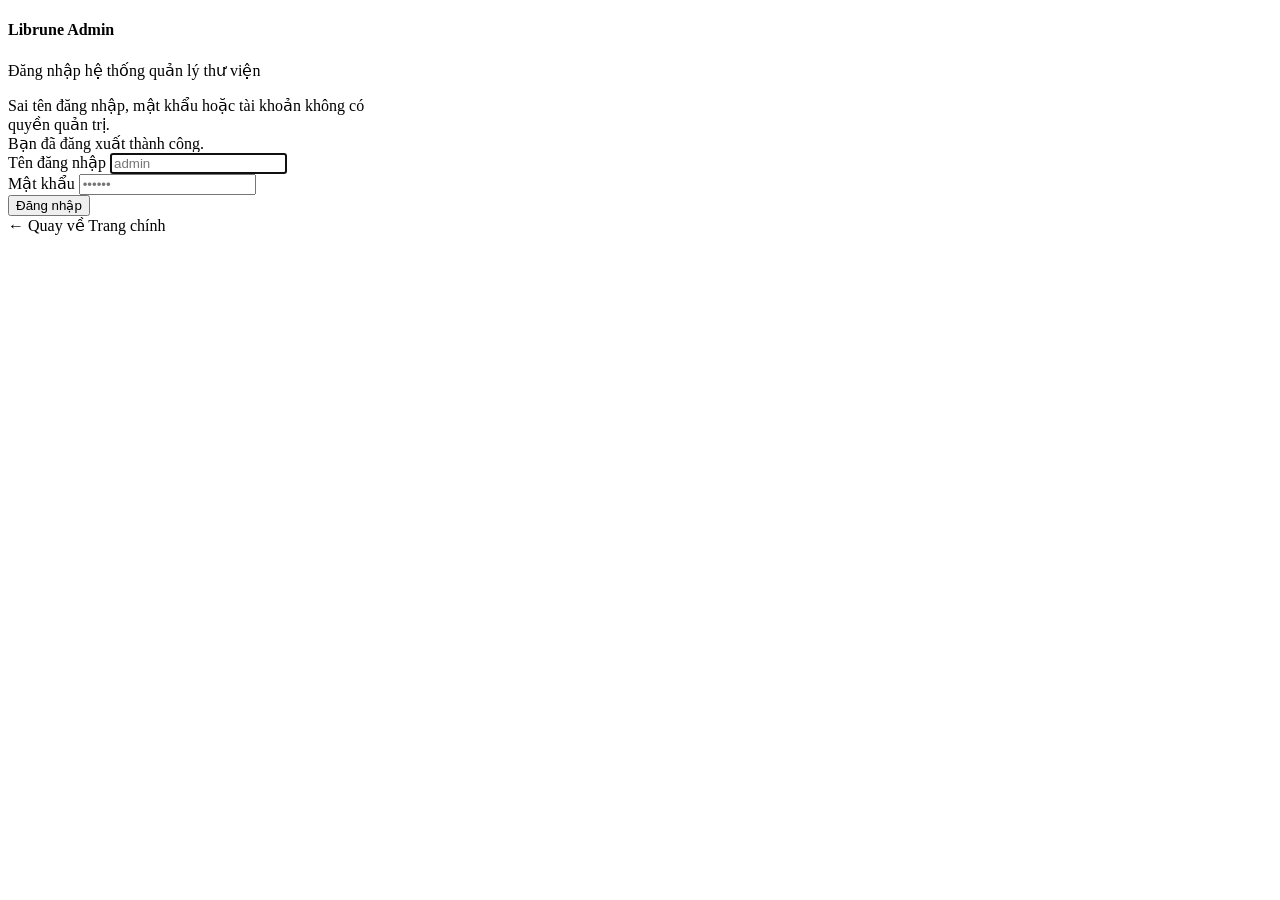
==== src/main/resources/templates/login.html @ e0600f04 "feat: implement Librune home, Admin Web, REST APIs, and Android Java app" ====
<!DOCTYPE html>
<html xmlns:th="http://www.thymeleaf.org">
<head th:replace="~{fragments/layout :: head('Đăng nhập Quản trị')}"></head>
<body class="d-flex align-items-center justify-content-center min-vh-100">
<div class="card shadow-sm border-0" style="width: 100%; max-width: 400px;">
    <div class="card-body p-4">
        <div class="text-center mb-4">
            <i class="bi bi-book-half fs-1 text-primary"></i>
            <h4 class="fw-bold mt-2 mb-1">Librune Admin</h4>
            <p class="text-muted small mb-0">Đăng nhập hệ thống quản lý thư viện</p>
        </div>

        <div th:if="${param.error}" class="alert alert-danger py-2 small">
            Sai tên đăng nhập, mật khẩu hoặc tài khoản không có quyền quản trị.
        </div>
        <div th:if="${param.logout}" class="alert alert-info py-2 small">
            Bạn đã đăng xuất thành công.
        </div>

        <form th:action="@{/login}" method="post">
            <div class="mb-3">
                <label class="form-label fw-semibold">Tên đăng nhập</label>
                <input type="text" name="username" class="form-control" required autofocus placeholder="admin">
            </div>
            <div class="mb-3">
                <label class="form-label fw-semibold">Mật khẩu</label>
                <input type="password" name="password" class="form-control" required placeholder="••••••">
            </div>
            <button type="submit" class="btn btn-primary w-100 fw-semibold">Đăng nhập</button>
        </form>
        <div class="text-center mt-3">
            <a th:href="@{/}" class="text-decoration-none small">← Quay về Trang chính</a>
        </div>
    </div>
</div>
<th:block th:replace="~{fragments/layout :: scripts}"></th:block>
</body>
</html>
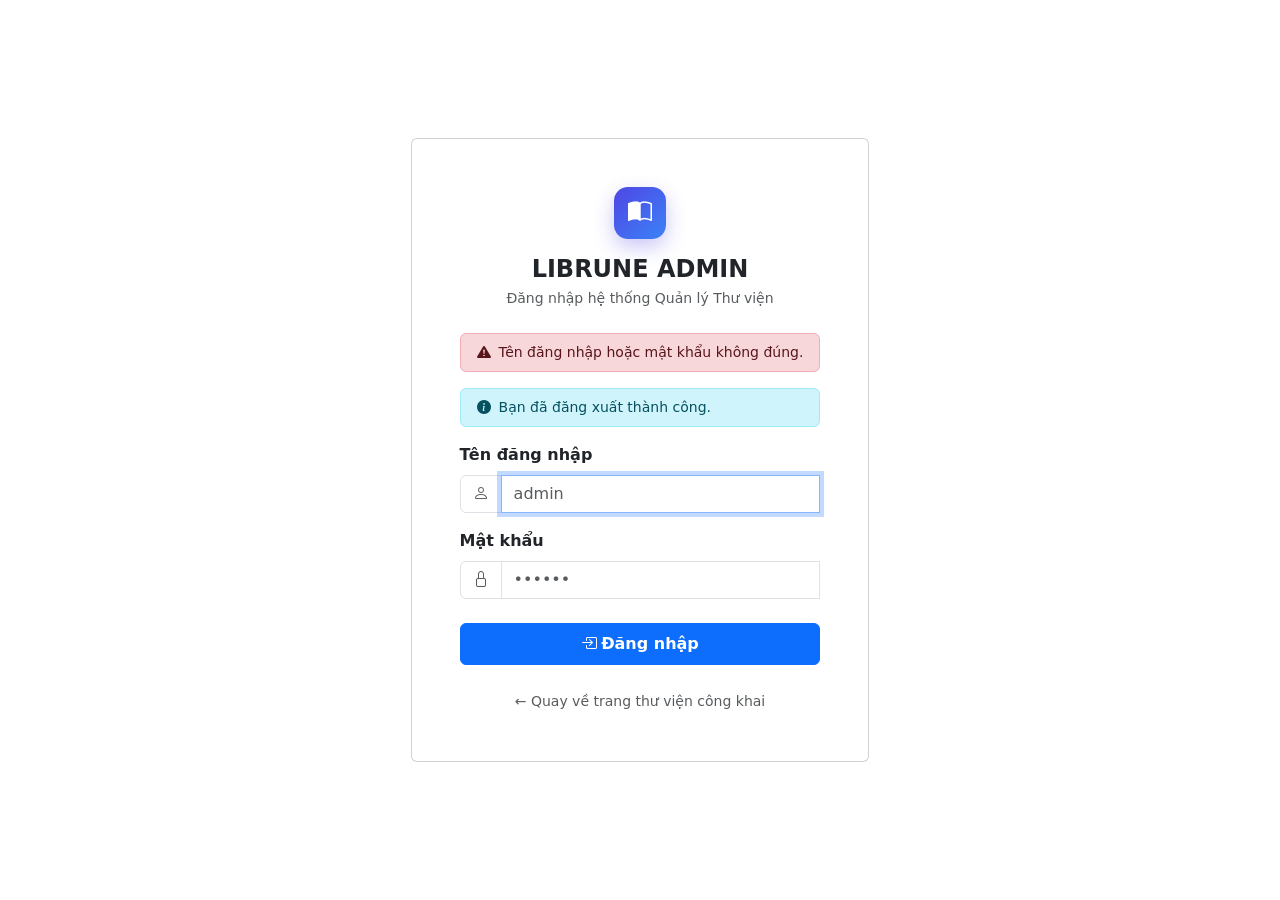
==== commit 3b8b5fbc: "fix(security): M1-M9 and L1-L7 medium/low security fixes M1: Increase password minimum length from 6" ====
--- a/src/main/resources/templates/login.html
+++ b/src/main/resources/templates/login.html
@@ -1,38 +1,60 @@
 <!DOCTYPE html>
-<html xmlns:th="http://www.thymeleaf.org">
-<head th:replace="~{fragments/layout :: head('Đăng nhập Quản trị')}"></head>
-<body class="d-flex align-items-center justify-content-center min-vh-100">
-<div class="card shadow-sm border-0" style="width: 100%; max-width: 400px;">
-    <div class="card-body p-4">
+<html xmlns:th="http://www.thymeleaf.org" lang="vi">
+<head>
+    <meta charset="UTF-8">
+    <meta name="viewport" content="width=device-width, initial-scale=1.0">
+    <title>Đăng nhập | Librune</title>
+    <link href="https://cdn.jsdelivr.net/npm/bootstrap@5.3.3/dist/css/bootstrap.min.css" rel="stylesheet">
+    <link href="https://cdn.jsdelivr.net/npm/bootstrap-icons@1.11.3/font/bootstrap-icons.min.css" rel="stylesheet">
+    <link rel="stylesheet" th:href="@{/css/librune.css}">
+</head>
+<body class="login-bg d-flex align-items-center justify-content-center min-vh-100 p-3">
+<div class="card login-card bg-white">
+    <div class="card-body p-4 p-sm-5">
         <div class="text-center mb-4">
-            <i class="bi bi-book-half fs-1 text-primary"></i>
-            <h4 class="fw-bold mt-2 mb-1">Librune Admin</h4>
-            <p class="text-muted small mb-0">Đăng nhập hệ thống quản lý thư viện</p>
+            <div class="brand-icon mx-auto mb-3" style="width:52px;height:52px;border-radius:14px;background:linear-gradient(135deg,#4f46e5,#3b82f6);display:flex;align-items:center;justify-content:center;color:#fff;font-size:1.5rem;box-shadow:0 8px 20px rgba(79,70,229,.3);">
+                <i class="bi bi-book-half"></i>
+            </div>
+            <h4 class="fw-bold mb-1">LIBRUNE ADMIN</h4>
+            <p class="text-muted small mb-0">Đăng nhập hệ thống Quản lý Thư viện</p>
         </div>
 
-        <div th:if="${param.error}" class="alert alert-danger py-2 small">
-            Sai tên đăng nhập, mật khẩu hoặc tài khoản không có quyền quản trị.
+        <div th:if="${param.error}" class="alert alert-danger py-2 small d-flex align-items-center gap-2">
+            <i class="bi bi-exclamation-triangle-fill"></i>
+            <span>Tên đăng nhập hoặc mật khẩu không đúng.</span>
         </div>
-        <div th:if="${param.logout}" class="alert alert-info py-2 small">
-            Bạn đã đăng xuất thành công.
+        <div th:if="${param.logout}" class="alert alert-info py-2 small d-flex align-items-center gap-2">
+            <i class="bi bi-info-circle-fill"></i>
+            <span>Bạn đã đăng xuất thành công.</span>
         </div>
 
-        <form th:action="@{/login}" method="post">
+        <form th:action="@{/login}" method="post" class="needs-validation" novalidate>
             <div class="mb-3">
-                <label class="form-label fw-semibold">Tên đăng nhập</label>
-                <input type="text" name="username" class="form-control" required autofocus placeholder="admin">
+                <label class="form-label fw-semibold" for="loginUsername">Tên đăng nhập</label>
+                <div class="input-group">
+                    <span class="input-group-text bg-white text-muted"><i class="bi bi-person"></i></span>
+                    <input id="loginUsername" type="text" name="username" class="form-control" required autofocus placeholder="admin">
+                    <div class="invalid-feedback">Vui lòng nhập tên đăng nhập.</div>
+                </div>
             </div>
-            <div class="mb-3">
-                <label class="form-label fw-semibold">Mật khẩu</label>
-                <input type="password" name="password" class="form-control" required placeholder="••••••">
+            <div class="mb-4">
+                <label class="form-label fw-semibold" for="loginPassword">Mật khẩu</label>
+                <div class="input-group">
+                    <span class="input-group-text bg-white text-muted"><i class="bi bi-lock"></i></span>
+                    <input id="loginPassword" type="password" name="password" class="form-control" required placeholder="••••••">
+                    <div class="invalid-feedback">Vui lòng nhập mật khẩu.</div>
+                </div>
             </div>
-            <button type="submit" class="btn btn-primary w-100 fw-semibold">Đăng nhập</button>
+            <button type="submit" class="btn btn-primary w-100 py-2 fw-semibold">
+                <i class="bi bi-box-arrow-in-right me-1"></i>Đăng nhập
+            </button>
         </form>
-        <div class="text-center mt-3">
-            <a th:href="@{/}" class="text-decoration-none small">← Quay về Trang chính</a>
+        <div class="text-center mt-4">
+            <a th:href="@{/}" class="small text-muted text-decoration-none">← Quay về trang thư viện công khai</a>
         </div>
     </div>
 </div>
-<th:block th:replace="~{fragments/layout :: scripts}"></th:block>
+<script src="https://cdn.jsdelivr.net/npm/bootstrap@5.3.3/dist/js/bootstrap.bundle.min.js"></script>
+<script th:src="@{/js/librune-admin.js}"></script>
 </body>
 </html>
